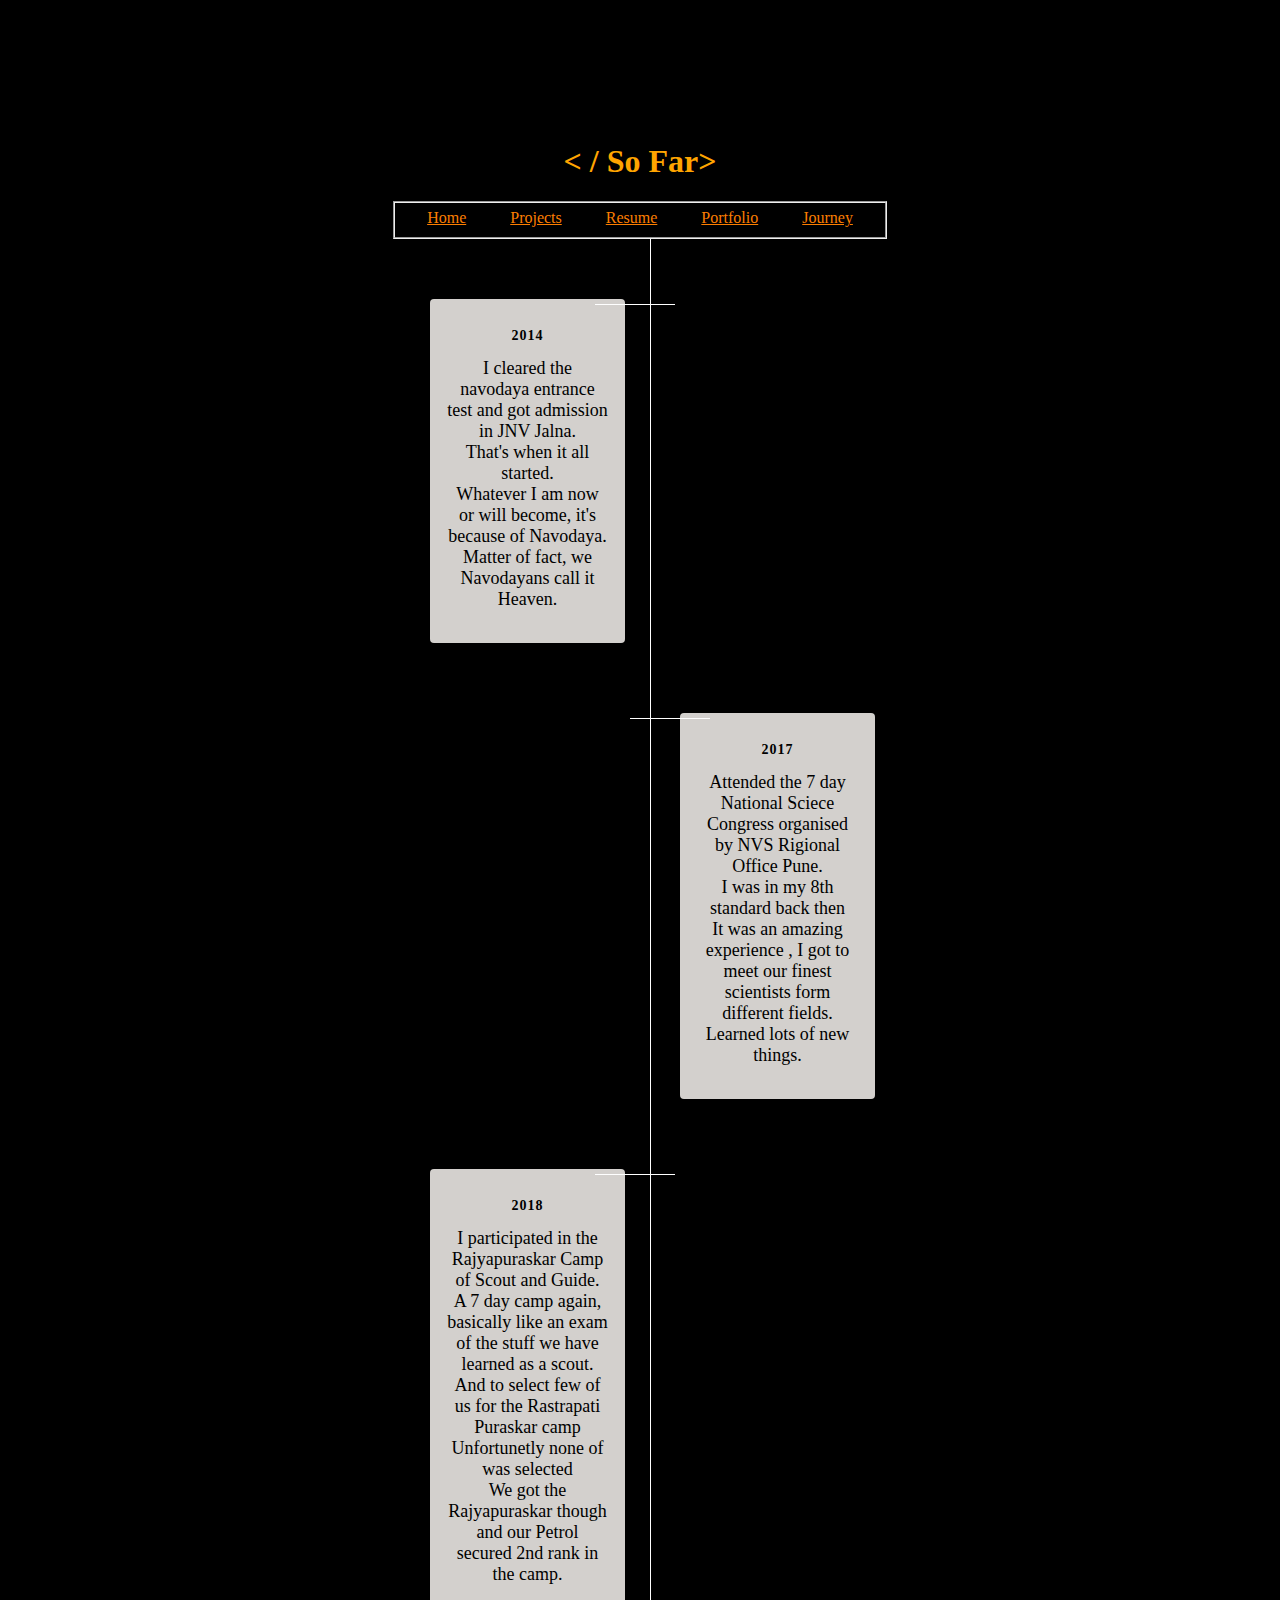
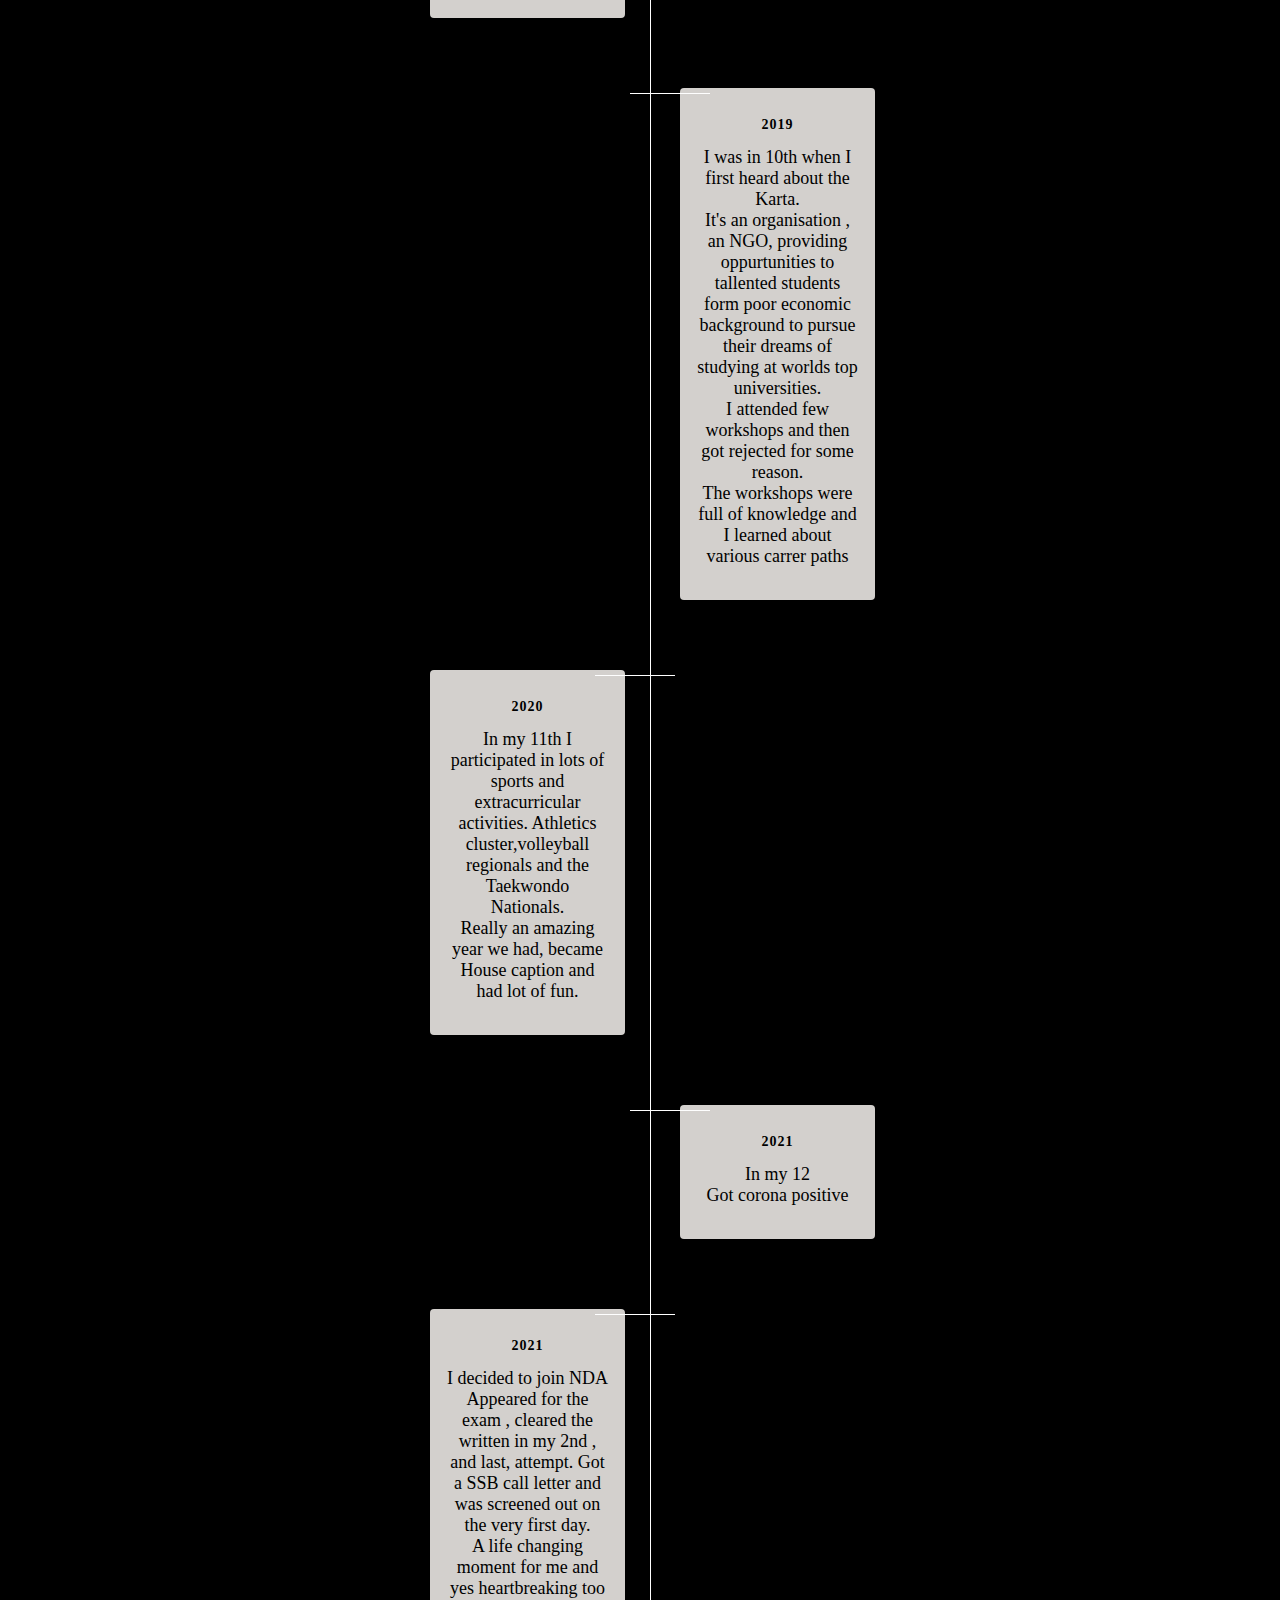
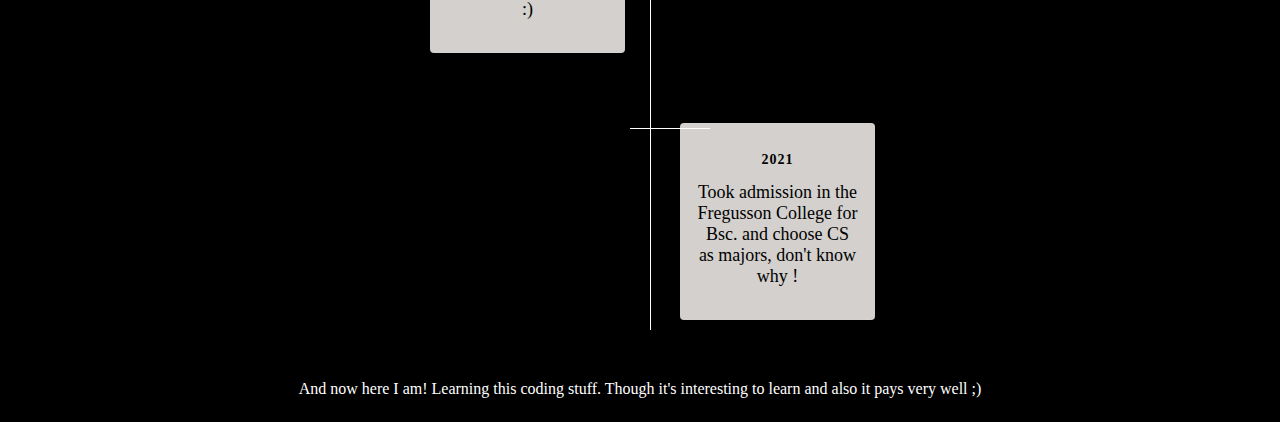
==== journey.html @ 17bcb126 "Add files via upload" ====
<!DOCTYPE html>
<html lang="en">

<head>
    <link rel="stylesheet" href="style.css">
    <meta charset="UTF-8">
    <meta http-equiv="X-UA-Compatible" content="IE=edge">
    <meta name="viewport" content="width=device-width, initial-scale=1.0">
    <title>Document</title>
</head>

<body>
    <div class="container">
        <div class="right-panel">
            <div class="in-right">
                <h1>
                    < / So Far>
                </h1>

                <div class="index">
                <fieldset class="box-j">
                        <a href="index.html" id="ind">Home</a>
                        <a href="project.html" id="ind">Projects</a>
                        <a href="database\webresume.pdf" id="ind">Resume</a>
                        <a href="port.html" id="ind">Portfolio</a>
                        <a href="journey.html" id="ind">Journey</a>

                </fieldset>
                </div>
                <div class="main-container">
                    <!-- event 1st of timeline -->
                    <div class="text-wrapper left">
                        <!-- all text content of timeline -->
                        <div class="content">
                            <h3>2014</h3>
                            <p>I cleared the navodaya entrance test and got admission in JNV Jalna.<br>That's when it
                                all started. <br>Whatever I am now or will become, it's because of Navodaya.<br>Matter
                                of fact, we Navodayans call it Heaven.<br></p>
                        </div>
                    </div>
                    <!-- event 1st of timeline -->
                    <div class="text-wrapper right">
                        <!-- all text content of timeline -->
                        <div class="content">
                            <h3>2017</h3>
                            <p>Attended the 7 day National Sciece Congress organised by NVS Rigional Office Pune. <br>I
                                was in my 8th standard back then<br>It was an amazing experience , I got to meet our
                                finest scientists form different fields. <br>Learned lots of new things. </p>
                        </div>
                    </div>
                    <div class="text-wrapper left">
                        <!-- all text content of timeline -->
                        <div class="content">
                            <h3>2018</h3>
                            <p>I participated in the Rajyapuraskar Camp of Scout and Guide. <br>A 7 day camp again,
                                basically like an exam of the stuff we have learned as a scout. <br>And to select few of
                                us for the Rastrapati Puraskar camp <br>Unfortunetly none of was selected <br>We got the
                                Rajyapuraskar though and our Petrol secured 2nd rank in the camp. </p>
                        </div>
                    </div>
                    <!-- event 1st of timeline -->
                    <div class="text-wrapper right">
                        <!-- all text content of timeline -->
                        <div class="content">
                            <h3>2019</h3>
                            <p>I was in 10th when I first heard about the Karta. <br>It's an organisation , an NGO,
                                providing oppurtunities to tallented students form poor economic background to pursue
                                their dreams of studying at worlds top universities. <br>I attended few workshops and
                                then got rejected for some reason. <br>The workshops were full of knowledge and I
                                learned about various carrer paths </p>
                        </div>
                    </div>
                    <div class="text-wrapper left">
                        <!-- all text content of timeline -->
                        <div class="content">
                            <h3>2020</h3>
                            <p>In my 11th I participated in lots of sports and extracurricular activities. Athletics
                                cluster,volleyball regionals and the Taekwondo Nationals.<br>Really an amazing year we
                                had, became House caption and had lot of fun.</p>
                        </div>
                    </div>
                    <!-- event 1st of timeline -->
                    <div class="text-wrapper right">
                        <!-- all text content of timeline -->
                        <div class="content">
                            <h3>2021</h3>
                            <p>In my 12 <br>Got corona positive</p>
                        </div>
                    </div>
                    <!-- event 1st of timeline -->
                    <div class="text-wrapper left">
                        <!-- all text content of timeline -->
                        <div class="content">
                            <h3>2021</h3>
                            <p>I decided to join NDA <br>Appeared for the exam , cleared the written in my 2nd , and
                                last, attempt. Got a SSB call letter and was screened out on the very first day. <br>A
                                life changing moment for me and yes heartbreaking too :) </p>
                        </div>
                    </div>
                    <!-- event 1st of timeline -->
                    <div class="text-wrapper right">
                        <!-- all text content of timeline -->
                        <div class="content">
                            <h3>2021</h3>
                            <p>Took admission in the Fregusson College for Bsc. and choose CS as majors, don't know why
                                ! <br>
                            </p>
                        </div>
                    </div>

                </div>
                <p>And now here I am! Learning this coding stuff. Though it's interesting to learn and also it
                            pays very well ;) </p>
            </div>
        </div>
    </div>
</body>

</html>
---- style.css ----
/* Optimized code: */

body {
background-color: #000;
}

.container {
display: flex;
flex-direction: row;
flex-wrap: wrap;
height: auto;
}

.left-panel, .right-panel {
flex: 1;
display: block;
justify-content: center;
height: auto;
color: #fff;
text-align: center;
}

.right-panel {
    margin-top: 3cm;
align-items: center;
}

.in-left, .in-right {
/* margin-top: 2cm; */
display: block;
}

.in-left h1, .in-right h1 {
color: orange;
}

#sasuke {
height: 300px;
justify-content: center;
margin: 0 2cm;
}

.social, .index {
display: flex;
justify-content: center;
flex-direction: row;
height: auto;
color: #fff;
}

#ind {
margin: 0 20px;
color: #fc7e00;
}

.main-container {
position: relative;
width: 500px;
margin: auto;
/* background-color: aqua; */
}

.main-container::after {
content: '';
position: absolute;
width: 1px;
background-color: #fff;
top: -60px;
bottom: 0;
/* left: 50%; */
margin: 10px 0 0 10px;
}

.text-wrapper {
padding: 10px 40px;
position: relative;
width: 55%;
box-sizing: border-box;
margin: 50px 0;
}

.text-wrapper::after {
content: '';
position: absolute;
width: 80px;
height: 0.1px;
right: -10px;
background-color: #fff;
top: 15px;
border-radius: 80%;
z-index: 1;
}

.left, .right {
position: relative;
}

.left {
left: 0;
}

.right {
left: 50%;
}

.right::after {
left: -10px;
}

.center{
    color: #fff;
}

.content {
padding: 15px 17px;
background-color: #d3d0cd;
border-radius: 4px;
}

.content h3 {
text-transform: uppercase;
font-size: 14px;
color: #000;
letter-spacing: 1px;
}

.content p {
color: #000;
font-weight: 300;
font-size: 18px;
margin-top: 2px;
}

.indexjr {
margin-top: 80px;
}
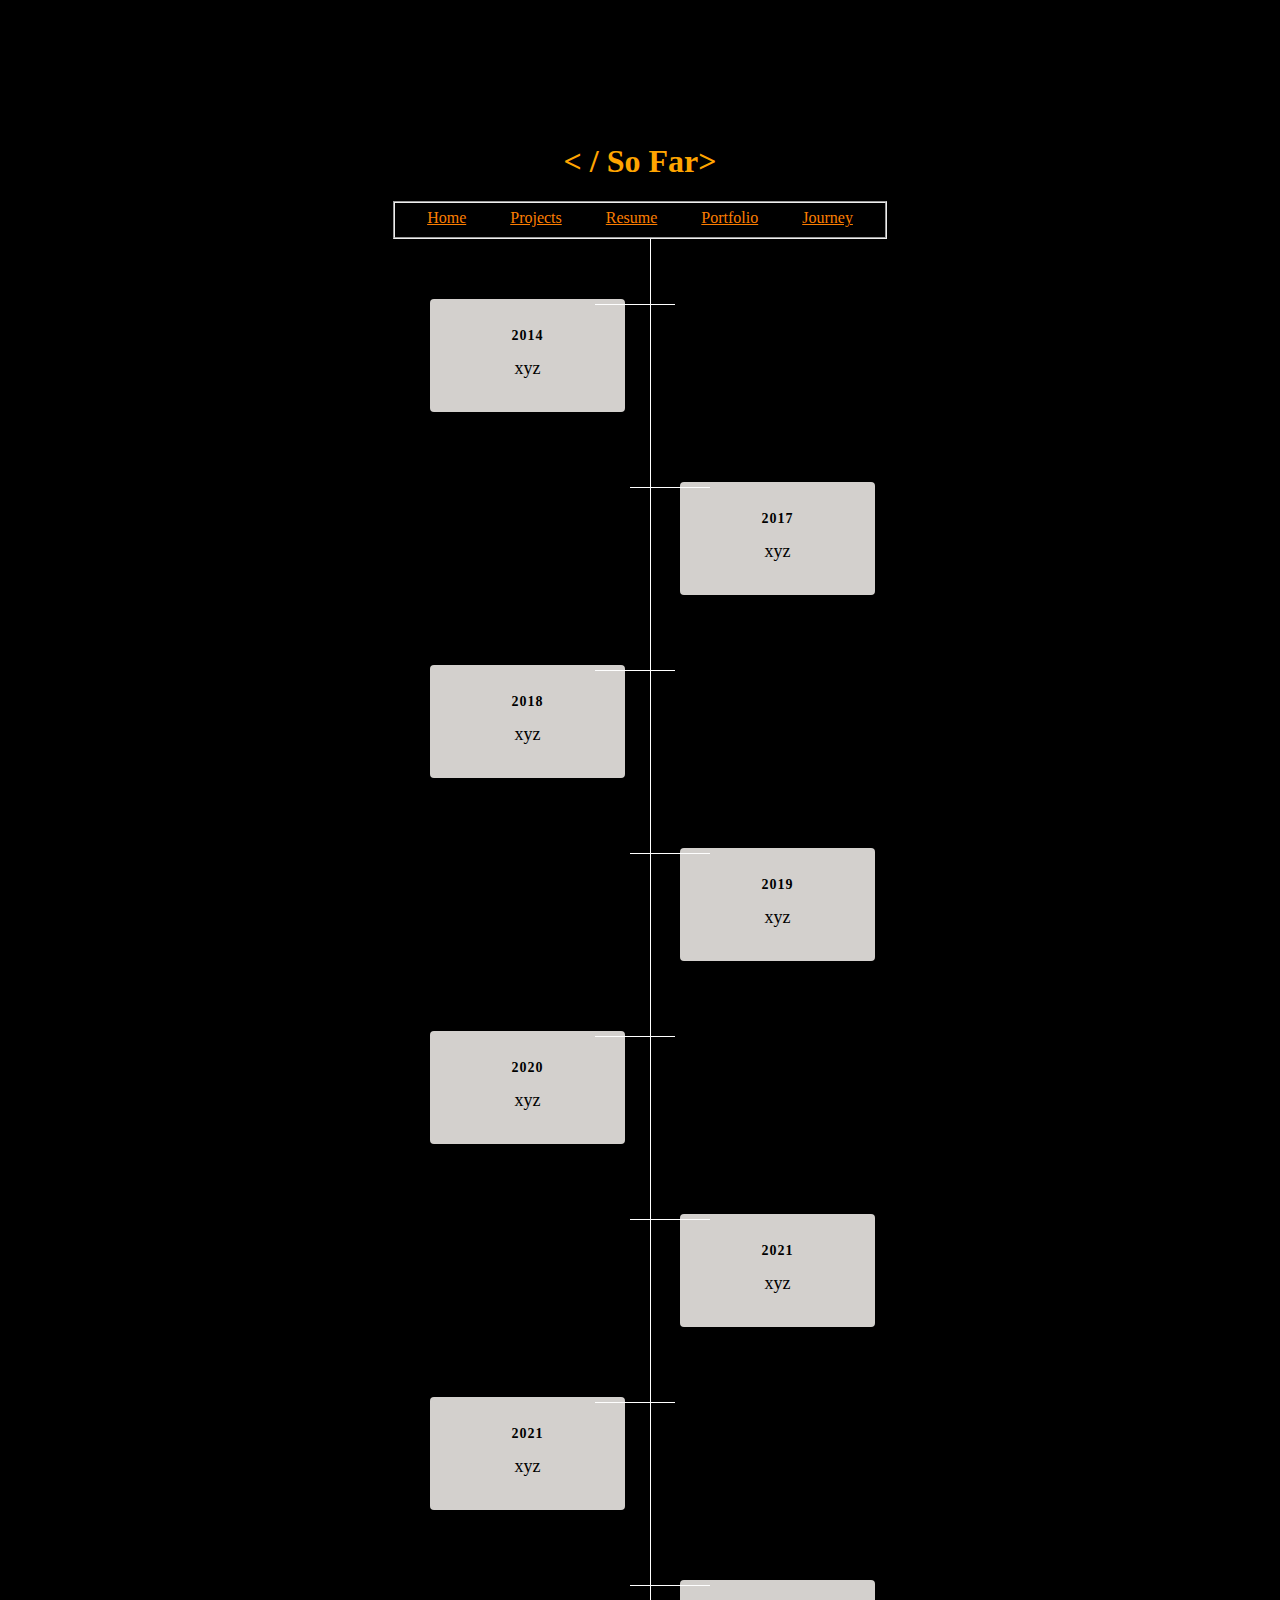
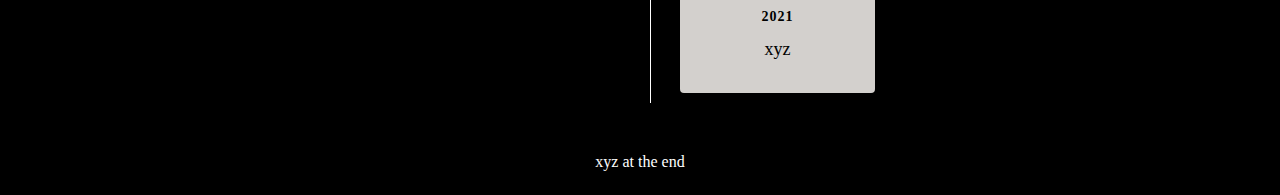
==== commit 3ed83f16: "Update journey.html" ====
--- a/journey.html
+++ b/journey.html
@@ -6,7 +6,7 @@
     <meta charset="UTF-8">
     <meta http-equiv="X-UA-Compatible" content="IE=edge">
     <meta name="viewport" content="width=device-width, initial-scale=1.0">
-    <title>Document</title>
+    <title>Journey</title>
 </head>
 
 <body>
@@ -21,7 +21,7 @@
                 <fieldset class="box-j">
                         <a href="index.html" id="ind">Home</a>
                         <a href="project.html" id="ind">Projects</a>
-                        <a href="database\webresume.pdf" id="ind">Resume</a>
+                        <a href="https://palvevaishnav.github.io/palveproject01.github.io/webresume.pdf" id="ind">Resume</a>
                         <a href="port.html" id="ind">Portfolio</a>
                         <a href="journey.html" id="ind">Journey</a>
 
@@ -33,9 +33,10 @@
                         <!-- all text content of timeline -->
                         <div class="content">
                             <h3>2014</h3>
-                            <p>I cleared the navodaya entrance test and got admission in JNV Jalna.<br>That's when it
+                           <!-- <p>I cleared the navodaya entrance test and got admission in JNV Jalna.<br>That's when it
                                 all started. <br>Whatever I am now or will become, it's because of Navodaya.<br>Matter
-                                of fact, we Navodayans call it Heaven.<br></p>
+                                of fact, we Navodayans call it Heaven.<br></p> -->
+                            <p> xyz </p>
                         </div>
                     </div>
                     <!-- event 1st of timeline -->
@@ -43,19 +44,21 @@
                         <!-- all text content of timeline -->
                         <div class="content">
                             <h3>2017</h3>
-                            <p>Attended the 7 day National Sciece Congress organised by NVS Rigional Office Pune. <br>I
+                            <!--<p>Attended the 7 day National Sciece Congress organised by NVS Rigional Office Pune. <br>I
                                 was in my 8th standard back then<br>It was an amazing experience , I got to meet our
                                 finest scientists form different fields. <br>Learned lots of new things. </p>
+                            --> <p> xyz </p>
                         </div>
                     </div>
                     <div class="text-wrapper left">
                         <!-- all text content of timeline -->
                         <div class="content">
                             <h3>2018</h3>
-                            <p>I participated in the Rajyapuraskar Camp of Scout and Guide. <br>A 7 day camp again,
+                            <!--<p>I participated in the Rajyapuraskar Camp of Scout and Guide. <br>A 7 day camp again,
                                 basically like an exam of the stuff we have learned as a scout. <br>And to select few of
                                 us for the Rastrapati Puraskar camp <br>Unfortunetly none of was selected <br>We got the
-                                Rajyapuraskar though and our Petrol secured 2nd rank in the camp. </p>
+                                Rajyapuraskar though and our Petrol secured 2nd rank in the camp. </p> -->
+                            <p> xyz </p>
                         </div>
                     </div>
                     <!-- event 1st of timeline -->
@@ -63,20 +66,22 @@
                         <!-- all text content of timeline -->
                         <div class="content">
                             <h3>2019</h3>
-                            <p>I was in 10th when I first heard about the Karta. <br>It's an organisation , an NGO,
+                            <!--<p>I was in 10th when I first heard about the Karta. <br>It's an organisation , an NGO,
                                 providing oppurtunities to tallented students form poor economic background to pursue
                                 their dreams of studying at worlds top universities. <br>I attended few workshops and
                                 then got rejected for some reason. <br>The workshops were full of knowledge and I
-                                learned about various carrer paths </p>
+                                learned about various carrer paths </p> -->
+                            <p> xyz </p>
                         </div>
                     </div>
                     <div class="text-wrapper left">
                         <!-- all text content of timeline -->
                         <div class="content">
                             <h3>2020</h3>
-                            <p>In my 11th I participated in lots of sports and extracurricular activities. Athletics
+                            <!--<p>In my 11th I participated in lots of sports and extracurricular activities. Athletics
                                 cluster,volleyball regionals and the Taekwondo Nationals.<br>Really an amazing year we
-                                had, became House caption and had lot of fun.</p>
+                                had, became House caption and had lot of fun.</p> -->
+                            <p> xyz </p>
                         </div>
                     </div>
                     <!-- event 1st of timeline -->
@@ -84,7 +89,8 @@
                         <!-- all text content of timeline -->
                         <div class="content">
                             <h3>2021</h3>
-                            <p>In my 12 <br>Got corona positive</p>
+                           <!-- <p>In my 12 <br>Got corona positive</p> -->
+                            <p> xyz </p>
                         </div>
                     </div>
                     <!-- event 1st of timeline -->
@@ -92,9 +98,10 @@
                         <!-- all text content of timeline -->
                         <div class="content">
                             <h3>2021</h3>
-                            <p>I decided to join NDA <br>Appeared for the exam , cleared the written in my 2nd , and
+                            <!--<p>I decided to join NDA <br>Appeared for the exam , cleared the written in my 2nd , and
                                 last, attempt. Got a SSB call letter and was screened out on the very first day. <br>A
-                                life changing moment for me and yes heartbreaking too :) </p>
+                                life changing moment for me and yes heartbreaking too :) </p> -->
+                            <p> xyz </p>
                         </div>
                     </div>
                     <!-- event 1st of timeline -->
@@ -102,18 +109,20 @@
                         <!-- all text content of timeline -->
                         <div class="content">
                             <h3>2021</h3>
-                            <p>Took admission in the Fregusson College for Bsc. and choose CS as majors, don't know why
-                                ! <br>
-                            </p>
+                            <!--<p>Took admission in the Fregusson College for Bsc. and choose CS as majors, don't know why
+                                ! 
+                            </p> -->
+                            <p> xyz </p>
                         </div>
                     </div>
 
                 </div>
-                <p>And now here I am! Learning this coding stuff. Though it's interesting to learn and also it
-                            pays very well ;) </p>
+                <!--<p>And now here I am! Learning this coding stuff. Though it's interesting to learn and also it
+                            pays very well ;) </p> -->
+                    <p> xyz at the end </p>
             </div>
         </div>
     </div>
 </body>
 
-</html>+</html>
--- a/style.css
+++ b/style.css
@@ -12,19 +12,21 @@
 }
 
 .left-panel, .right-panel {
+    margin-top:3cm;
 flex: 1;
 display: block;
 justify-content: center;
 height: auto;
 color: #fff;
 text-align: center;
-}
-
-.right-panel {
-    margin-top: 3cm;
 align-items: center;
 }
 
+/*
+.right-panel {
+    margin-top: 6cm;
+}
+*/
 .in-left, .in-right {
 /* margin-top: 2cm; */
 display: block;
